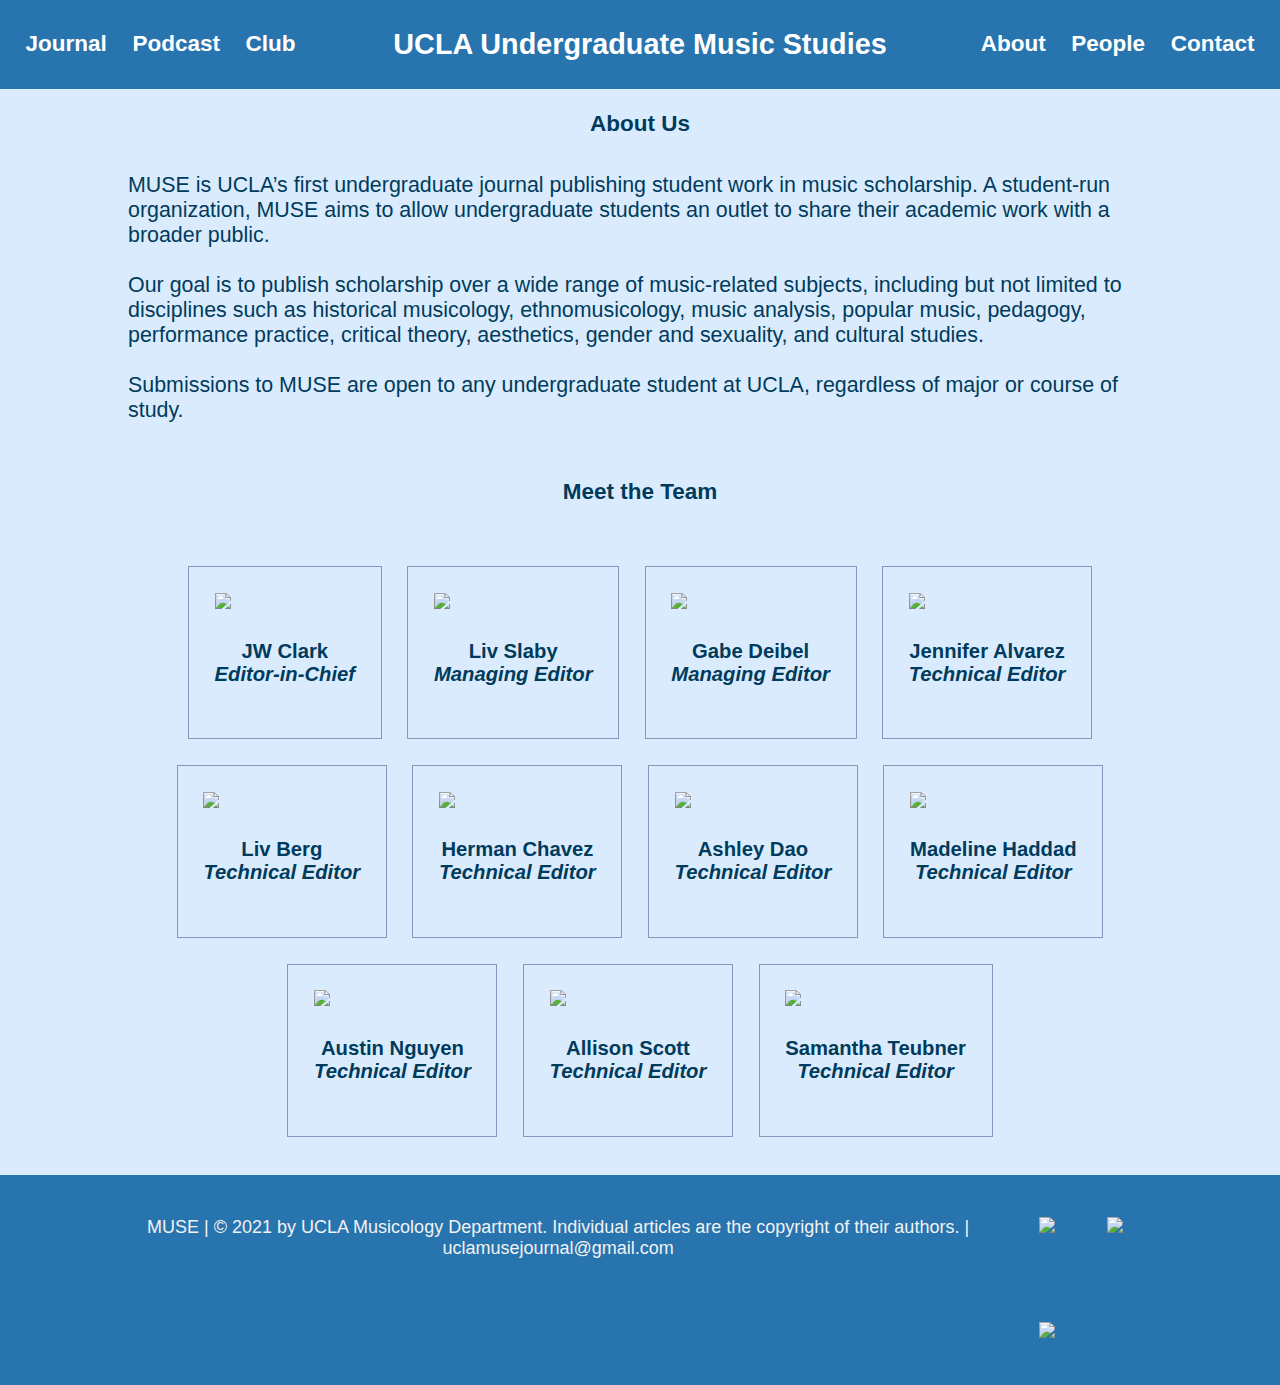
==== about.html @ f181af8a "Revert "navbar update"" ====
<!DOCTYPE html>
<html>
<head>
<meta charset="UTF-8">
<title>About</title>
<meta name="viewport" content="width=device-width, initial-scale=1">
<link rel="stylesheet" href="main.css">
</head>
	
<body>

<div class="navbar" id="myTopnav">
	
	<div class="navbar-centered">
		<a href="index.html"><h1>UCLA Undergraduate Music Studies</h1></a>
	</div>
		<a href="journal.html"><h2>Journal</h2></a>
		<a href="podcast.html"><h2>Podcast</h2></a>
		<a href="club.html"><h2>Club</h2></a>
	<div class="navbar-right">
		<a href="about.html"><h2>About</h2></a>
		<a href="people.html"><h2>People</h2></a>
		<a href="contact.html"><h2>Contact</h2></a>
		<a href="javascript:void(0);" class="icon" onclick="myFunction()">
    		<i class="fa fa-bars"></i>
		</a>
	</div>
</div>

		<div class="container">
			<h3>About Us</h3>
		
			<p>MUSE is UCLA’s first undergraduate journal publishing student work in music scholarship. A student-run organization, MUSE aims to allow undergraduate students an outlet to share their academic work with a broader public.
			<br><br>Our goal is to publish scholarship over a wide range of music-related subjects, including but not limited to disciplines such as historical musicology, ethnomusicology, music analysis, popular music, pedagogy, performance practice, critical theory, aesthetics, gender and sexuality, and cultural studies.
			<br><br>
			Submissions to MUSE are open to any undergraduate student at UCLA, regardless of major or course of study. 
			</p>
		</div>
	<div class="container">		
		<h3>Meet the Team</h3>
			<div class="flex-container">
				<div class="bio"><img src="joshua.jpg"><h4>JW Clark<br><i>Editor-in-Chief</i></h4></div>
				<div class="bio"><img src="liv.png"><h4>Liv Slaby<br><i>Managing Editor</i></h4></div>
				<div class="bio"><img src="gabe.jpg"><h4>Gabe Deibel<br><i>Managing Editor</i></h4></div>
				<div class="bio"><img src="jennifer.jpg"><h4>Jennifer Alvarez<br><i>Technical Editor</i></h4></div>
				<div class="bio"><img src="livb.png"><h4>Liv Berg<br><i>Technical Editor</i></h4></div>
				<div class="bio"><img src="herman.png"><h4>Herman Chavez<br><i>Technical Editor</i></h4></div>
				<div class="bio"><img src="ashley.jpg"><h4>Ashley Dao<br><i>Technical Editor</i></h4></div>
				<div class="bio"><img src="madeline.png"><h4>Madeline Haddad<br><i>Technical Editor</i></h4></div>
				<div class="bio"><img src="austin.png"><h4>Austin Nguyen<br><i>Technical Editor</i></h4></div>
				<div class="bio"><img src="allison.png"><h4>Allison Scott<br><i>Technical Editor</i></h4></div>
				<div class="bio"><img src="samantha.png"><h4>Samantha Teubner<br><i>Technical Editor</i></h4></div>
			</div>
	</div>
		
<div class="container"></div>
<div class="footer">
	<h6>MUSE | © 2021 by UCLA Musicology Department. Individual articles are the copyright of their authors. | uclamusejournal@gmail.com</h6>
  <div class="footer-right">
	  <h6><a href="https://www.instagram.com/uclamusicstudies/"><img class="social" src="iglyph.png"></a></h6>
	  <h6><a href="https://www.facebook.com/uclamusicstudies/"><img class="social" src="fglyph.png"></a></h6>
	  <h6><a href="https://open.spotify.com/user/onh9otqhp57vzp7391raxhdpk?si=263c5a46cce74f95"><img class="social" src="sglyph.png"></a></h6>
  </div>
</div>
	
</body>
</html>
---- main.css ----
@charset "UTF-8";
/* CSS Document */

* {
	box-sizing: border-box;
}

body {
	font-family: "Gill Sans", "Gill Sans MT", "Myriad Pro", "DejaVu Sans Condensed", Helvetica, Arial, "sans-serif";
	font-style: normal;
	font-weight: 200;
	margin: auto;
	background-color: #DAEBFE;
	display: flex;
    min-height: 100vh;
    flex-direction: column;
}

a {
	color: #003B5C;
	transition: 0.3s;
}

a:hover {
	color: #FFD100;
	transition: 0.3s;
}

h1 {
	font-family: "Gill Sans", "Gill Sans MT", "Myriad Pro", "DejaVu Sans Condensed", Helvetica, Arial, "sans-serif";
	font-size: 3.2vh;
}

h2 {
	font-family: "Gill Sans", "Gill Sans MT", "Myriad Pro", "DejaVu Sans Condensed", Helvetica, Arial, "sans-serif";
	font-size: 2.5vh;
	;
}

h3 {
	color: #003B5C;
	text-align: center;
	font-size: 2.5vh;
}

h4 {
	color: #003B5C;
	text-align: center;
	font-size: 2.25vh;
}

h5 {
	color: #003B5C;
	font-size: 2.38vh;
}

h6 {
	font-weight:normal;
	color: #003B5C;
	font-size: 2vh;
}

h7 {
	font-weight:normal;
	color: #003B5C;
	font-size: 2vh;
}

p {
	color: #003B5C;
	padding: 1vw 5vw;
	font-size: 2.38vh;
}

.navbar {
	overflow: hidden;
	position: relative;
	padding: 1vw;
	background-color: #2774AE;
}

.navbar a {
	float: left;
	display: block;
	color: white;
	text-align: center;
	padding: 0vw 1vw;
	text-decoration: none;
}

.navbar a:hover {
	color: #FFD100;
	transition: 0.3s;
	text-decoration: underline;
}

.navbar-centered a {
	float: none;
	position: absolute;
	top: 50%;
	left: 50%;
	transform: translate(-50%, -50%);
	border-bottom: .1vw solid transparent;
}

.navbar-centered a:hover {
	color: #FFD100;
}

.navbar-right {
	float: right;
}

.navbar .icon {
  display: none;
}

/*@media screen and (max-width: 500px) {
  .navbar a:not(:first-child) {display: none;}
  .navbar a.icon {
    float: right;
    display: block;
  }
}

@media screen and (max-width: 500px) {
  .navbar.responsive {position: relative;}
  .navbar.responsive .icon {
    position: absolute;
    right: 0;
    top: 0;
  }

  .navbar.responsive a {
    float: none;
    display: block;
    text-align: left;
  }
} */

@media screen and (max-width: 600px) {
  .navbar a, .navbar-right {
    float: none;
    display: block;
  }
  
  .navbar-centered a {
    position: relative;
    top: 0;
    left: 0;
    transform: none;
  }
}

@media (max-width: 600px) {
  .flex-container {
    flex-direction: column;
  }
}

.flex-container {
	width: 100%;
	display: flex;
	flex-flow: row wrap;
	justify-content: center;
	align-items: center;
	text-justify: center;
	padding: 2vw;
}

.description {
	flex: 60%;
	width: 50%;
}

.content {
	flex: 40%;
}

.current {
	max-width: 32vw;
	justify-content: center;
	align-items: center;
}

.issue {
	max-width: 30%;
	justify-content: center;
	align-items: center;
	padding: 1vw 5vw;
}

.cover {
	max-width: 15vw;
	}

.bio {
	max-width: 30%;
	padding: 2vw;
	border: 1px solid #8099bd;
	margin: 1vw;
}

.spotify {
	width: 100%;
	padding: 0vw 3vw;
	justify-content: center;
	align-items: center;
}

.welcome img {
	max-width: 40%;
	padding: 2vw;
}

hr {
	width:80%;
	justify-content: space-around;
	text-align: center;
}

ul {
	padding: 0vw 4vw 0vw;
}

ul.center {
	text-align: center;
	justify-content: center;
}

li {
	list-style-type: none;
	color: #003B5C;
	padding: .25vw 2vw;
	font-size: 2.38vh;
}

li.a {
	text-decoration: none;
}

li.a:hover {
  color: #FFD100;
}

.tab {
	flex: wrap row;
	overflow: hidden;
	width: 100%;
	justify-content: center;
	text-align: center;
	padding: 0vw 1.25vw 2vw;
}

/* Style the buttons that are used to open the tab content */
.tab button {
	background-color: inherit;
	border: none;
	outline: none;
	cursor: pointer;
	padding: 1vw 1.25vw;
	transition: 0.3s;
	justify-content: center;
	text-align: center;
	overflow: auto;
	width: 10%;
}

/* Change background color of buttons on hover */
.tab button:hover {
  background-color: #FFD100;
	text-color: #FFD100;
}

/* Create an active/current tablink class */
.tab button.active {
  background-color: #ccc;
}

/* Style the tab content */
.tabcontent {
  display: none;
  padding: .5vw 12vw;
  border-top: none;
}

input[type=text], select, textarea {
	width: 100%; /* Full width */
	background-color: #DAEBFE;
	padding: 1vw; /* Some padding */
	border: 1px solid #003B5C; /* Gray border */
	border-radius: .25vw; /* Rounded borders */
	box-sizing: border-box; /* Make sure that padding and width stays in place */
	margin-top: 6px; /* Add a top margin */
	margin-bottom: 16px; /* Bottom margin */
	resize: vertical /* Allow the user to vertically resize the textarea (not horizontally) */
}

/* Style the submit button with a specific background color etc */
input[type=submit] {
  background-color: #003B5C;
  color: white;
  padding: 12px 20px;
  border: none;
  border-radius: 4px;
  cursor: pointer;
}

/* When moving the mouse over the submit button, add a darker green color */
input[type=submit]:hover {
  background-color: #FFD100;
}

/* Add a background color and some padding around the form */
.container {
  padding: 0vw 5vw 0vw;
}

@media screen and (max-width: 600px) {
  .flex-container {
    flex-direction: column;
  }
}

.container {
    flex: 1;    /* same as flex-grow: 1; */
}

.footer {
    background-color: #2774AE;
    overflow: hidden;
	padding: 0vw 8vw;
	display: flex;
}

/* Style the links inside the navigation bar */
.footer h6 {
	float: left;
	color: #f2f2f2;
	text-align: center;
	padding: 0vw 2vw;
	text-decoration: none;
}

.footer a {
	float: left;
	color: #f2f2f2;
	text-align: center;
	justify-content: center;
	text-decoration: none;
}

.footer-right {
	float: right;
	justify-content: center;
	text-align: center;
	padding: 0vw;
}

.social {
	max-width: 1.5vw;
	justify-content: center;
	align-items: center;
}

@media screen and (max-width: 600px) {
  .footer {
	  flex-direction: column;
	  justify-content: center;
	  text-align: center;
  }
}
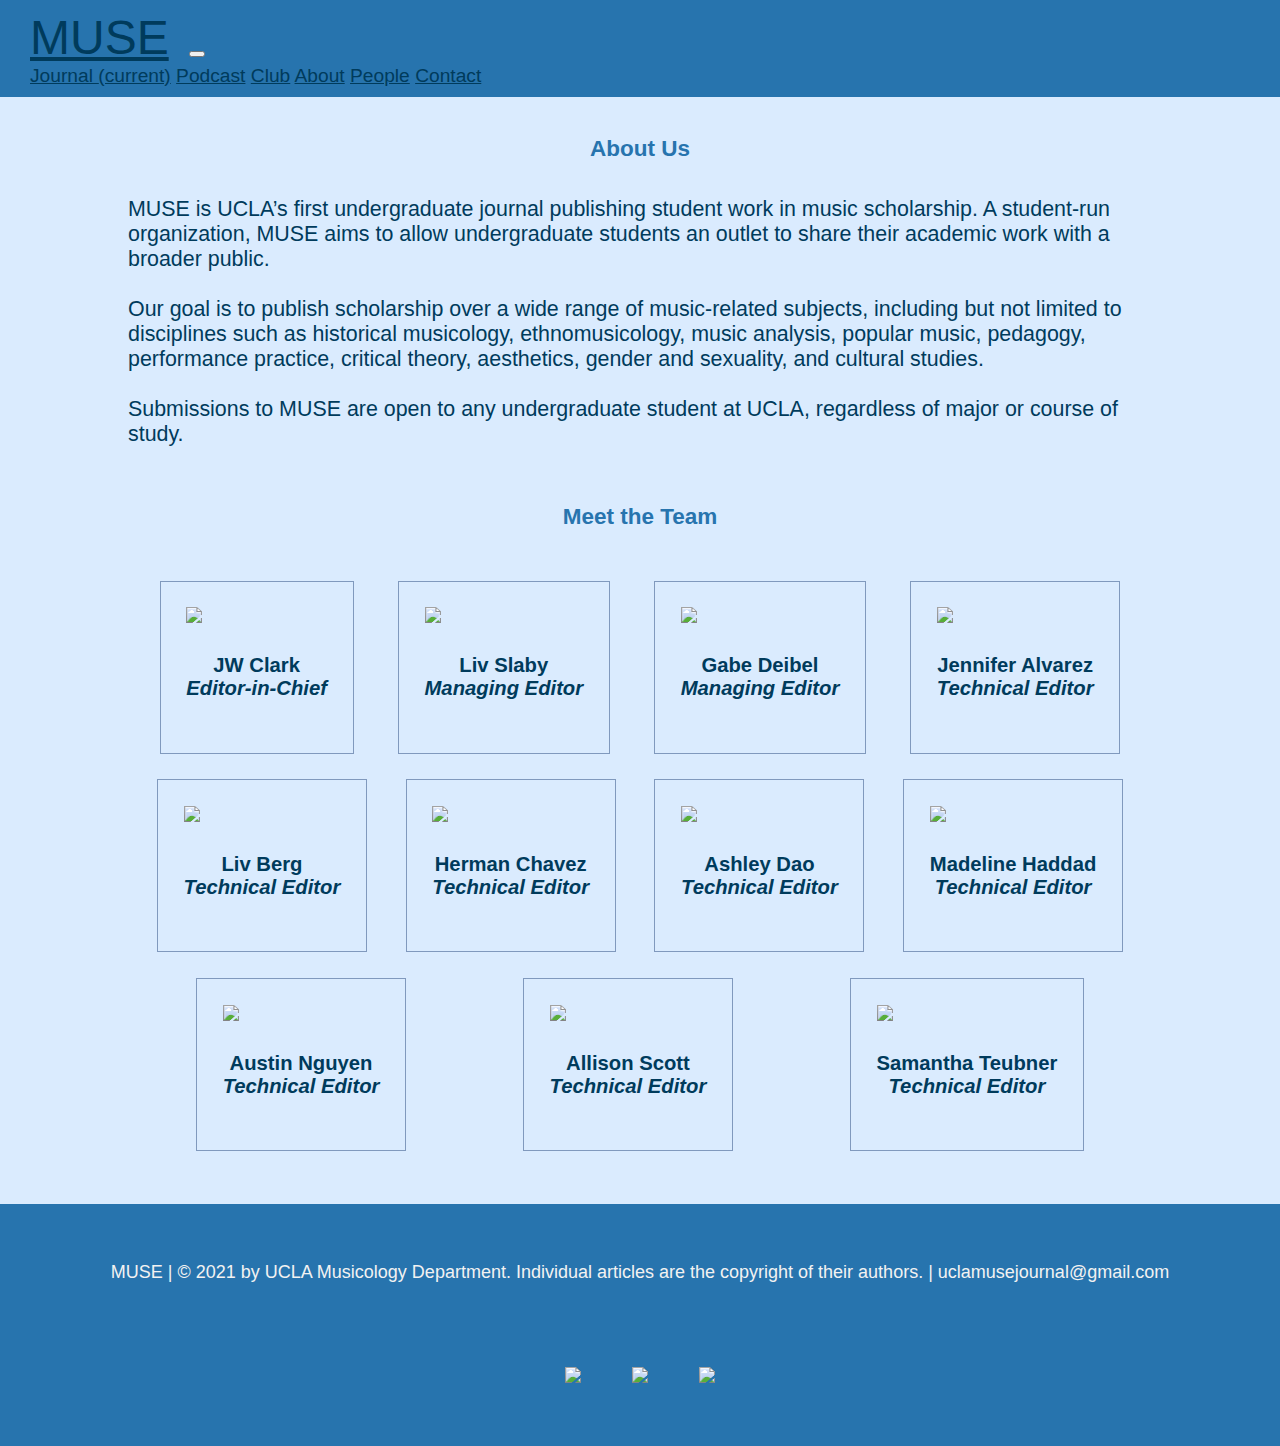
==== commit 42b88815: "responsive design and contact form" ====
--- a/about.html
+++ b/about.html
@@ -1,67 +1,93 @@
 <!DOCTYPE html>
 <html>
-<head>
-<meta charset="UTF-8">
-<title>About</title>
-<meta name="viewport" content="width=device-width, initial-scale=1">
-<link rel="stylesheet" href="main.css">
-</head>
-	
-<body>
+  <head>
+    <meta charset="UTF-8" />
+    <title>About</title>
+    <meta name="viewport" content="width=device-width, initial-scale=1" />
+    <link rel="stylesheet" href="main.css" />
+    <script src="https://ajax.googleapis.com/ajax/libs/jquery/3.5.1/jquery.min.js"></script>
+  </head>
+  <script>
+    $(function () {
+      $("#header").load("header.html");
+      $("#footer").load("footer.html");
 
-<div class="navbar" id="myTopnav">
-	
-	<div class="navbar-centered">
-		<a href="index.html"><h1>UCLA Undergraduate Music Studies</h1></a>
-	</div>
-		<a href="journal.html"><h2>Journal</h2></a>
-		<a href="podcast.html"><h2>Podcast</h2></a>
-		<a href="club.html"><h2>Club</h2></a>
-	<div class="navbar-right">
-		<a href="about.html"><h2>About</h2></a>
-		<a href="people.html"><h2>People</h2></a>
-		<a href="contact.html"><h2>Contact</h2></a>
-		<a href="javascript:void(0);" class="icon" onclick="myFunction()">
-    		<i class="fa fa-bars"></i>
-		</a>
-	</div>
-</div>
+    });
+  </script>
 
-		<div class="container">
-			<h3>About Us</h3>
-		
-			<p>MUSE is UCLA’s first undergraduate journal publishing student work in music scholarship. A student-run organization, MUSE aims to allow undergraduate students an outlet to share their academic work with a broader public.
-			<br><br>Our goal is to publish scholarship over a wide range of music-related subjects, including but not limited to disciplines such as historical musicology, ethnomusicology, music analysis, popular music, pedagogy, performance practice, critical theory, aesthetics, gender and sexuality, and cultural studies.
-			<br><br>
-			Submissions to MUSE are open to any undergraduate student at UCLA, regardless of major or course of study. 
-			</p>
-		</div>
-	<div class="container">		
-		<h3>Meet the Team</h3>
-			<div class="flex-container">
-				<div class="bio"><img src="joshua.jpg"><h4>JW Clark<br><i>Editor-in-Chief</i></h4></div>
-				<div class="bio"><img src="liv.png"><h4>Liv Slaby<br><i>Managing Editor</i></h4></div>
-				<div class="bio"><img src="gabe.jpg"><h4>Gabe Deibel<br><i>Managing Editor</i></h4></div>
-				<div class="bio"><img src="jennifer.jpg"><h4>Jennifer Alvarez<br><i>Technical Editor</i></h4></div>
-				<div class="bio"><img src="livb.png"><h4>Liv Berg<br><i>Technical Editor</i></h4></div>
-				<div class="bio"><img src="herman.png"><h4>Herman Chavez<br><i>Technical Editor</i></h4></div>
-				<div class="bio"><img src="ashley.jpg"><h4>Ashley Dao<br><i>Technical Editor</i></h4></div>
-				<div class="bio"><img src="madeline.png"><h4>Madeline Haddad<br><i>Technical Editor</i></h4></div>
-				<div class="bio"><img src="austin.png"><h4>Austin Nguyen<br><i>Technical Editor</i></h4></div>
-				<div class="bio"><img src="allison.png"><h4>Allison Scott<br><i>Technical Editor</i></h4></div>
-				<div class="bio"><img src="samantha.png"><h4>Samantha Teubner<br><i>Technical Editor</i></h4></div>
-			</div>
-	</div>
-		
-<div class="container"></div>
-<div class="footer">
-	<h6>MUSE | © 2021 by UCLA Musicology Department. Individual articles are the copyright of their authors. | uclamusejournal@gmail.com</h6>
-  <div class="footer-right">
-	  <h6><a href="https://www.instagram.com/uclamusicstudies/"><img class="social" src="iglyph.png"></a></h6>
-	  <h6><a href="https://www.facebook.com/uclamusicstudies/"><img class="social" src="fglyph.png"></a></h6>
-	  <h6><a href="https://open.spotify.com/user/onh9otqhp57vzp7391raxhdpk?si=263c5a46cce74f95"><img class="social" src="sglyph.png"></a></h6>
-  </div>
-</div>
-	
-</body>
-</html>+  <body>
+    <div id="header"></div>
+
+    <div class="container">
+      <h3>About Us</h3>
+
+      <p>
+        MUSE is UCLA’s first undergraduate journal publishing student work in
+        music scholarship. A student-run organization, MUSE aims to allow
+        undergraduate students an outlet to share their academic work with a
+        broader public. <br /><br />Our goal is to publish scholarship over a
+        wide range of music-related subjects, including but not limited to
+        disciplines such as historical musicology, ethnomusicology, music
+        analysis, popular music, pedagogy, performance practice, critical
+        theory, aesthetics, gender and sexuality, and cultural studies.
+        <br /><br />
+        Submissions to MUSE are open to any undergraduate student at UCLA,
+        regardless of major or course of study.
+      </p>
+    </div>
+    <div class="container">
+      <h3>Meet the Team</h3>
+      <div class="flex-container">
+        <div class="bio">
+          <img src="joshua.jpg" />
+          <h4>JW Clark<br /><i>Editor-in-Chief</i></h4>
+        </div>
+        <div class="bio">
+          <img src="liv.png" />
+          <h4>Liv Slaby<br /><i>Managing Editor</i></h4>
+        </div>
+        <div class="bio">
+          <img src="gabe.jpg" />
+          <h4>Gabe Deibel<br /><i>Managing Editor</i></h4>
+        </div>
+        <div class="bio">
+          <img src="jennifer.jpg" />
+          <h4>Jennifer Alvarez<br /><i>Technical Editor</i></h4>
+        </div>
+        <div class="bio">
+          <img src="livb.png" />
+          <h4>Liv Berg<br /><i>Technical Editor</i></h4>
+        </div>
+        <div class="bio">
+          <img src="herman.png" />
+          <h4>Herman Chavez<br /><i>Technical Editor</i></h4>
+        </div>
+        <div class="bio">
+          <img src="ashley.jpg" />
+          <h4>Ashley Dao<br /><i>Technical Editor</i></h4>
+        </div>
+        <div class="bio">
+          <img src="madeline.png" />
+          <h4>Madeline Haddad<br /><i>Technical Editor</i></h4>
+        </div>
+        <div class="bio">
+          <img src="austin.png" />
+          <h4>Austin Nguyen<br /><i>Technical Editor</i></h4>
+        </div>
+        <div class="bio">
+          <img src="allison.png" />
+          <h4>Allison Scott<br /><i>Technical Editor</i></h4>
+        </div>
+        <div class="bio">
+          <img src="samantha.png" />
+          <h4>Samantha Teubner<br /><i>Technical Editor</i></h4>
+        </div>
+      </div>
+    </div>
+
+    <div class="container"></div>
+    <div id="footer"></div>
+
+    </div>
+  </body>
+</html>
--- a/main.css
+++ b/main.css
@@ -1,314 +1,259 @@
 @charset "UTF-8";
 /* CSS Document */
 
+:root {
+  --darkBlue: #2774ae;
+}
+
 * {
-	box-sizing: border-box;
+  box-sizing: border-box;
 }
 
 body {
-	font-family: "Gill Sans", "Gill Sans MT", "Myriad Pro", "DejaVu Sans Condensed", Helvetica, Arial, "sans-serif";
-	font-style: normal;
-	font-weight: 200;
-	margin: auto;
-	background-color: #DAEBFE;
-	display: flex;
-    min-height: 100vh;
-    flex-direction: column;
+  font-family: "Gill Sans", "Gill Sans MT", "Myriad Pro",
+    "DejaVu Sans Condensed", Helvetica, Arial, "sans-serif";
+  font-style: normal;
+  font-weight: 200;
+  margin: auto;
+  background-color: #daebfe;
+  display: flex;
+  min-height: 100vh;
+  flex-direction: column;
 }
 
 a {
-	color: #003B5C;
-	transition: 0.3s;
+  color: #003b5c;
+  transition: 0.3s;
 }
 
 a:hover {
-	color: #FFD100;
-	transition: 0.3s;
+  color: #ffd100;
+  transition: 0.3s;
 }
 
 h1 {
-	font-family: "Gill Sans", "Gill Sans MT", "Myriad Pro", "DejaVu Sans Condensed", Helvetica, Arial, "sans-serif";
-	font-size: 3.2vh;
+  font-family: "Gill Sans", "Gill Sans MT", "Myriad Pro",
+    "DejaVu Sans Condensed", Helvetica, Arial, "sans-serif";
+  font-size: 3.2vh;
 }
 
 h2 {
-	font-family: "Gill Sans", "Gill Sans MT", "Myriad Pro", "DejaVu Sans Condensed", Helvetica, Arial, "sans-serif";
-	font-size: 2.5vh;
-	;
+  font-family: "Gill Sans", "Gill Sans MT", "Myriad Pro",
+    "DejaVu Sans Condensed", Helvetica, Arial, "sans-serif";
+  font-size: 2.5vh;
 }
 
 h3 {
-	color: #003B5C;
-	text-align: center;
-	font-size: 2.5vh;
+  color: var(--darkBlue);
+  text-align: center;
+  font-size: 2.5vh;
 }
 
 h4 {
-	color: #003B5C;
-	text-align: center;
-	font-size: 2.25vh;
+  color: #003b5c;
+  text-align: center;
+  font-size: 2.25vh;
 }
 
 h5 {
-	color: #003B5C;
-	font-size: 2.38vh;
+  color: #003b5c;
+  font-size: 2.38vh;
 }
 
 h6 {
-	font-weight:normal;
-	color: #003B5C;
-	font-size: 2vh;
+  font-weight: normal;
+  color: #003b5c;
+  font-size: 2vh;
 }
 
 h7 {
-	font-weight:normal;
-	color: #003B5C;
-	font-size: 2vh;
+  font-weight: normal;
+  color: #003b5c;
+  font-size: 2vh;
 }
 
 p {
-	color: #003B5C;
-	padding: 1vw 5vw;
-	font-size: 2.38vh;
+  color: #003b5c;
+  padding: 1vw 5vw;
+  font-size: 2.38vh;
 }
 
 .navbar {
-	overflow: hidden;
-	position: relative;
-	padding: 1vw;
-	background-color: #2774AE;
-}
-
-.navbar a {
-	float: left;
-	display: block;
-	color: white;
-	text-align: center;
-	padding: 0vw 1vw;
-	text-decoration: none;
-}
-
-.navbar a:hover {
-	color: #FFD100;
-	transition: 0.3s;
-	text-decoration: underline;
+  background-color: var(--darkBlue);
+  padding: 10px 30px !important;
+  font-size: 1.2rem;
+  margin-bottom: 1rem;
+}
+
+.navbar-brand {
+  padding-right: 15px;
+  font-size: 3rem !important;
 }
 
 .navbar-centered a {
-	float: none;
-	position: absolute;
-	top: 50%;
-	left: 50%;
-	transform: translate(-50%, -50%);
-	border-bottom: .1vw solid transparent;
-}
-
-.navbar-centered a:hover {
-	color: #FFD100;
-}
-
-.navbar-right {
-	float: right;
-}
-
-.navbar .icon {
-  display: none;
-}
-
-/*@media screen and (max-width: 500px) {
-  .navbar a:not(:first-child) {display: none;}
-  .navbar a.icon {
-    float: right;
-    display: block;
-  }
-}
-
-@media screen and (max-width: 500px) {
-  .navbar.responsive {position: relative;}
-  .navbar.responsive .icon {
-    position: absolute;
-    right: 0;
-    top: 0;
-  }
-
-  .navbar.responsive a {
-    float: none;
-    display: block;
-    text-align: left;
-  }
-} */
-
-@media screen and (max-width: 600px) {
-  .navbar a, .navbar-right {
-    float: none;
-    display: block;
-  }
-  
-  .navbar-centered a {
-    position: relative;
-    top: 0;
-    left: 0;
-    transform: none;
-  }
-}
-
-@media (max-width: 600px) {
-  .flex-container {
-    flex-direction: column;
-  }
+  position: relative;
+  top: 0;
+  left: 0;
+  transform: none;
 }
 
 .flex-container {
-	width: 100%;
-	display: flex;
-	flex-flow: row wrap;
-	justify-content: center;
-	align-items: center;
-	text-justify: center;
-	padding: 2vw;
-}
-
-.description {
-	flex: 60%;
-	width: 50%;
-}
-
-.content {
-	flex: 40%;
+  display: flex;
+  flex-flow: wrap;
+  justify-content: space-around;
+  margin: auto;
+  align-items: center;
+  padding: 1rem;
+  max-width: 90rem;
+  width: 90%;
+  border-radius: 8px;
 }
 
 .current {
-	max-width: 32vw;
-	justify-content: center;
-	align-items: center;
+  width: 20rem;
+  justify-content: center;
+  align-items: center;
+  border-radius: 10px;
 }
 
 .issue {
-	max-width: 30%;
-	justify-content: center;
-	align-items: center;
-	padding: 1vw 5vw;
+  justify-content: center;
+  align-items: center;
+  padding: 1vw 5vw;
 }
 
 .cover {
-	max-width: 15vw;
-	}
+  width: 15rem;
+}
 
 .bio {
-	max-width: 30%;
-	padding: 2vw;
-	border: 1px solid #8099bd;
-	margin: 1vw;
+  max-width: 30%;
+  padding: 2vw;
+  border: 1px solid #8099bd;
+  margin: 1vw;
 }
 
 .spotify {
-	width: 100%;
-	padding: 0vw 3vw;
-	justify-content: center;
-	align-items: center;
+  width: 100%;
+
+  max-width: 70rem;
+  margin: auto;
 }
 
 .welcome img {
-	max-width: 40%;
-	padding: 2vw;
+  max-width: 40%;
+  padding: 2vw;
 }
 
 hr {
-	width:80%;
-	justify-content: space-around;
-	text-align: center;
+  width: 80%;
+  justify-content: space-around;
+  text-align: center;
 }
 
 ul {
-	padding: 0vw 4vw 0vw;
+  padding: 0vw 4vw 0vw;
 }
 
 ul.center {
-	text-align: center;
-	justify-content: center;
+  text-align: center;
+  justify-content: center;
 }
 
 li {
-	list-style-type: none;
-	color: #003B5C;
-	padding: .25vw 2vw;
-	font-size: 2.38vh;
+  list-style-type: none;
+  color: #003b5c;
+  padding: 0.25vw 2vw;
+  font-size: 2.38vh;
 }
 
 li.a {
-	text-decoration: none;
+  text-decoration: none;
 }
 
 li.a:hover {
-  color: #FFD100;
+  color: #ffd100;
 }
 
 .tab {
-	flex: wrap row;
-	overflow: hidden;
-	width: 100%;
-	justify-content: center;
-	text-align: center;
-	padding: 0vw 1.25vw 2vw;
+  display: flex;
+  flex-flow: wrap;
+  justify-content: space-around;
+  width: 90%;
+  text-align: center;
+  margin: auto;
+  padding: 0vw 1.25vw 2vw;
 }
 
 /* Style the buttons that are used to open the tab content */
 .tab button {
-	background-color: inherit;
-	border: none;
-	outline: none;
-	cursor: pointer;
-	padding: 1vw 1.25vw;
-	transition: 0.3s;
-	justify-content: center;
-	text-align: center;
-	overflow: auto;
-	width: 10%;
+  background-color: inherit;
+  border: none;
+  outline: none;
+  cursor: pointer;
+  padding: 1vw 1.25vw;
+  transition: 0.3s;
+  justify-content: center;
+  text-align: center;
+  overflow: auto;
+  border-radius: 10px;
 }
 
 /* Change background color of buttons on hover */
 .tab button:hover {
-  background-color: #FFD100;
-	text-color: #FFD100;
+  background-color: #ccc;
+  color: #fff !important;
+  outline: 0;
 }
 
 /* Create an active/current tablink class */
 .tab button.active {
   background-color: #ccc;
+  outline: 0;
 }
 
 /* Style the tab content */
 .tabcontent {
   display: none;
-  padding: .5vw 12vw;
+  padding: 0.5vw 12vw;
   border-top: none;
 }
 
-input[type=text], select, textarea {
-	width: 100%; /* Full width */
-	background-color: #DAEBFE;
-	padding: 1vw; /* Some padding */
-	border: 1px solid #003B5C; /* Gray border */
-	border-radius: .25vw; /* Rounded borders */
-	box-sizing: border-box; /* Make sure that padding and width stays in place */
-	margin-top: 6px; /* Add a top margin */
-	margin-bottom: 16px; /* Bottom margin */
-	resize: vertical /* Allow the user to vertically resize the textarea (not horizontally) */
+.contact-form {
+  display: flex;
+  flex-flow: column;
+  width: 60%;
+  margin: auto;
+  margin-top: 5rem;
+}
+
+input[type="email"],
+select,
+textarea {
+  width: 100%; /* Full width */
+  border: 1px solid #003b5c; /* Gray border */
+  border-radius: 0.25vw; /* Rounded borders */
+  box-sizing: border-box; /* Make sure that padding and width stays in place */
+  margin-top: 6px; /* Add a top margin */
+  margin-bottom: 16px; /* Bottom margin */
+  resize: vertical; /* Allow the user to vertically resize the textarea (not horizontally) */
+  padding: 8px;
 }
 
 /* Style the submit button with a specific background color etc */
-input[type=submit] {
-  background-color: #003B5C;
+button[type="submit"] {
+  background-color: #003b5c;
   color: white;
   padding: 12px 20px;
   border: none;
   border-radius: 4px;
   cursor: pointer;
+  width: 8rem;
 }
 
 /* When moving the mouse over the submit button, add a darker green color */
-input[type=submit]:hover {
-  background-color: #FFD100;
+input[type="submit"]:hover {
+  background-color: #ffd100;
 }
 
 /* Add a background color and some padding around the form */
@@ -316,57 +261,48 @@
   padding: 0vw 5vw 0vw;
 }
 
-@media screen and (max-width: 600px) {
-  .flex-container {
-    flex-direction: column;
-  }
-}
-
 .container {
-    flex: 1;    /* same as flex-grow: 1; */
+  flex: 1; /* same as flex-grow: 1; */
 }
 
 .footer {
-    background-color: #2774AE;
-    overflow: hidden;
-	padding: 0vw 8vw;
-	display: flex;
+  background-color: #2774ae;
+  display: flex;
+  flex-flow: wrap;
+  justify-content: space-around;
+  padding: 1rem 1.5rem;
+  margin-top: 1.5rem;
 }
 
 /* Style the links inside the navigation bar */
 .footer h6 {
-	float: left;
-	color: #f2f2f2;
-	text-align: center;
-	padding: 0vw 2vw;
-	text-decoration: none;
+  float: left;
+  color: #f2f2f2;
+  text-align: center;
+  padding: 0vw 2vw;
+  text-decoration: none;
 }
 
 .footer a {
-	float: left;
-	color: #f2f2f2;
-	text-align: center;
-	justify-content: center;
-	text-decoration: none;
+  float: left;
+  color: #f2f2f2;
+  text-align: center;
+  justify-content: center;
+  text-decoration: none;
 }
 
 .footer-right {
-	float: right;
-	justify-content: center;
-	text-align: center;
-	padding: 0vw;
+  display: flex;
+  flex-flow: row;
+  justify-content: space-between;
 }
 
 .social {
-	max-width: 1.5vw;
-	justify-content: center;
-	align-items: center;
-}
-
-@media screen and (max-width: 600px) {
-  .footer {
-	  flex-direction: column;
-	  justify-content: center;
-	  text-align: center;
-  }
-}+  width: 1.5rem;
+  justify-content: center;
+  align-items: center;
+}
+
+.description {
+  max-width: 60rem;
+}
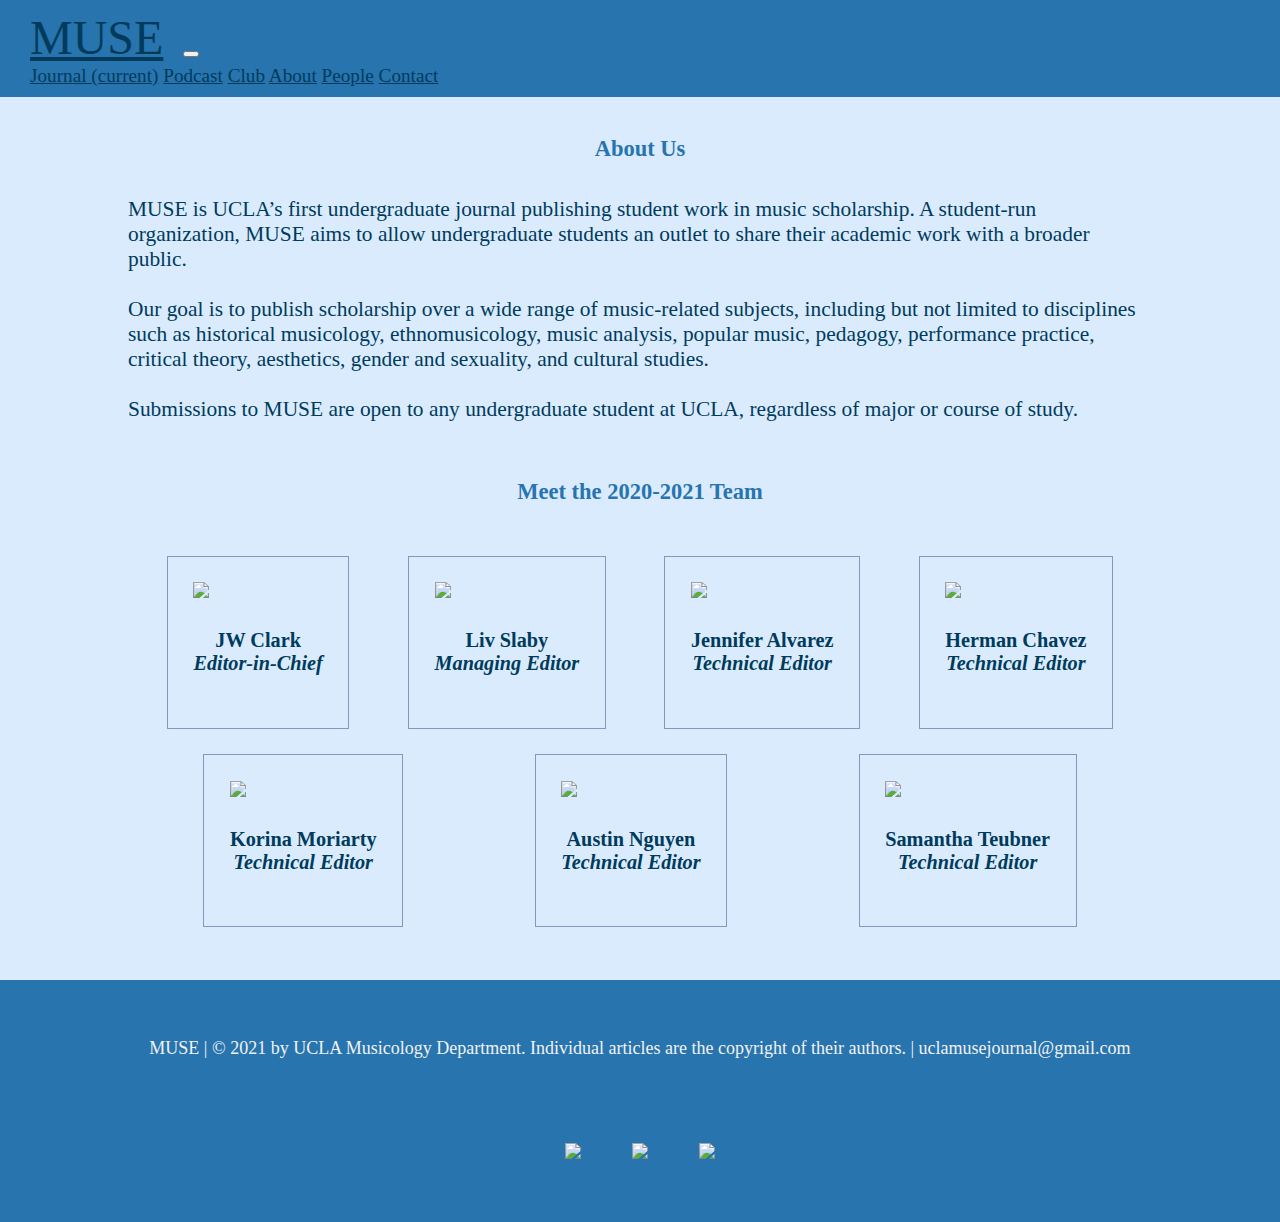
==== commit be574fba: "added pictures" ====
--- a/about.html
+++ b/about.html
@@ -36,58 +36,39 @@
       </p>
     </div>
     <div class="container">
-      <h3>Meet the Team</h3>
+      <h3>Meet the 2020-2021 Team</h3>
       <div class="flex-container">
         <div class="bio">
-          <img src="joshua.jpg" />
+          <img src="heads/jw.png" />
           <h4>JW Clark<br /><i>Editor-in-Chief</i></h4>
         </div>
         <div class="bio">
-          <img src="liv.png" />
+          <img src="heads/liv.png"/>
           <h4>Liv Slaby<br /><i>Managing Editor</i></h4>
         </div>
         <div class="bio">
-          <img src="gabe.jpg" />
-          <h4>Gabe Deibel<br /><i>Managing Editor</i></h4>
-        </div>
-        <div class="bio">
-          <img src="jennifer.jpg" />
+          <img src="heads/jennifer.png" />
           <h4>Jennifer Alvarez<br /><i>Technical Editor</i></h4>
         </div>
         <div class="bio">
-          <img src="livb.png" />
-          <h4>Liv Berg<br /><i>Technical Editor</i></h4>
+          <img src="heads/herman.png" />
+          <h4>Herman Chavez<br /><i>Technical Editor</i></h4>
+        </div>
+		 <div class="bio">
+          <img src="heads/korina.png" />
+          <h4>Korina Moriarty<br /><i>Technical Editor</i></h4>
         </div>
         <div class="bio">
-          <img src="herman.png" />
-          <h4>Herman Chavez<br /><i>Technical Editor</i></h4>
-        </div>
-        <div class="bio">
-          <img src="ashley.jpg" />
-          <h4>Ashley Dao<br /><i>Technical Editor</i></h4>
-        </div>
-        <div class="bio">
-          <img src="madeline.png" />
-          <h4>Madeline Haddad<br /><i>Technical Editor</i></h4>
-        </div>
-        <div class="bio">
-          <img src="austin.png" />
+          <img src="heads/austin.png" />
           <h4>Austin Nguyen<br /><i>Technical Editor</i></h4>
         </div>
         <div class="bio">
-          <img src="allison.png" />
-          <h4>Allison Scott<br /><i>Technical Editor</i></h4>
-        </div>
-        <div class="bio">
-          <img src="samantha.png" />
+          <img src="heads/samantha.png" />
           <h4>Samantha Teubner<br /><i>Technical Editor</i></h4>
         </div>
       </div>
     </div>
-
     <div class="container"></div>
     <div id="footer"></div>
-
-    </div>
   </body>
 </html>
--- a/main.css
+++ b/main.css
@@ -10,8 +10,7 @@
 }
 
 body {
-  font-family: "Gill Sans", "Gill Sans MT", "Myriad Pro",
-    "DejaVu Sans Condensed", Helvetica, Arial, "sans-serif";
+  font-family: "Times New Roman" !important;
   font-style: normal;
   font-weight: 200;
   margin: auto;
@@ -304,5 +303,5 @@
 }
 
 .description {
-  max-width: 60rem;
-}
+  max-width: 50rem;
+}
